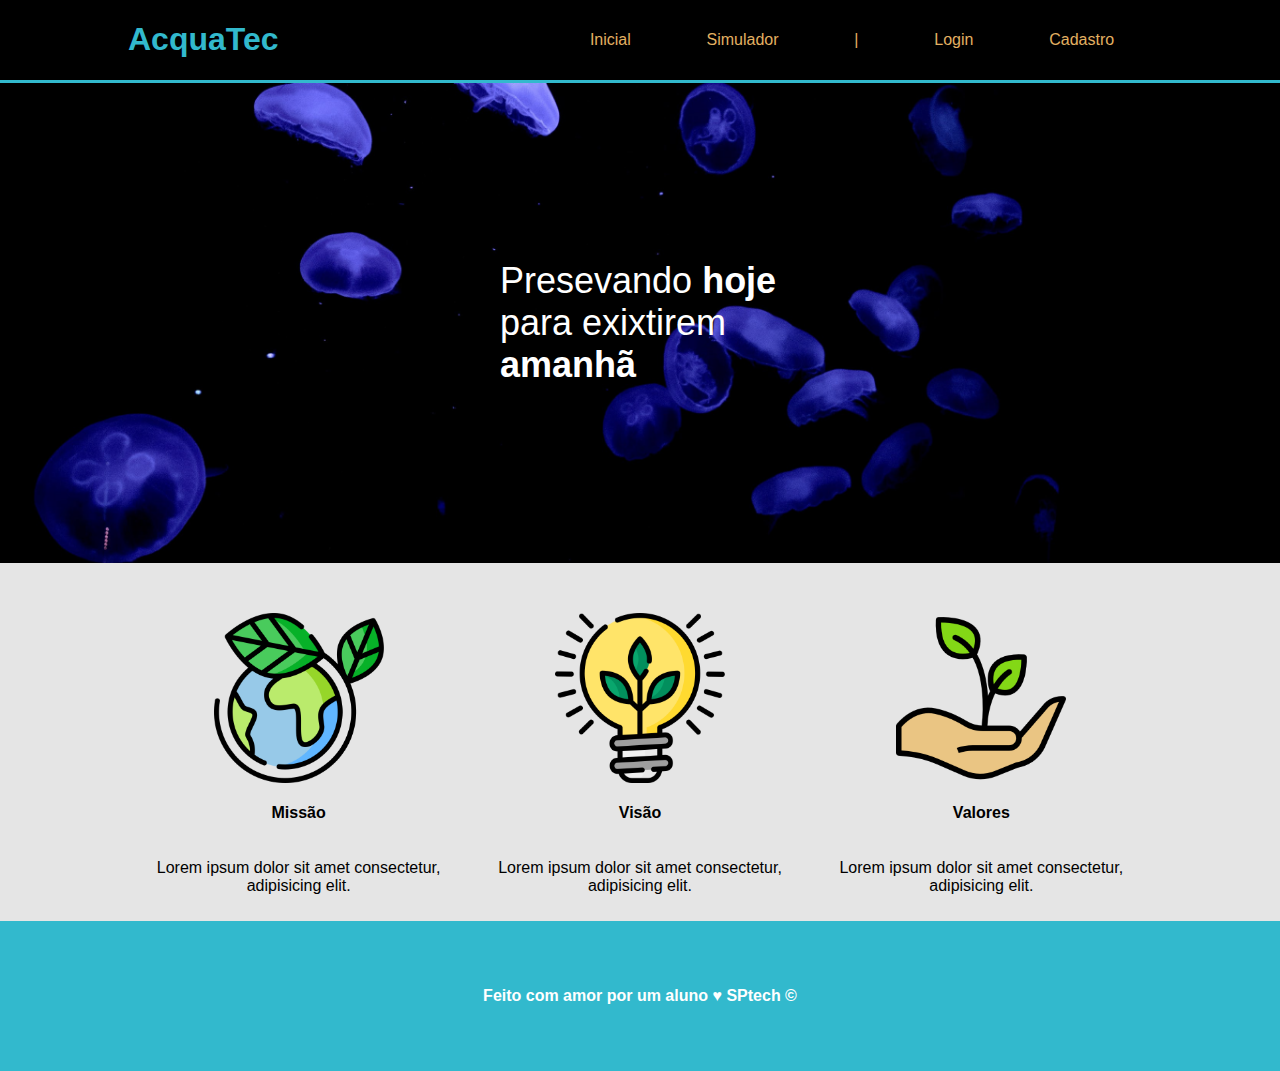
==== Index.html @ b9a816e0 "Atualizado" ====
<!DOCTYPE html>
<html lang="pt-br">

<head>
    <meta charset="UTF-8">
    <meta http-equiv="X-UA-Compatible" content="IE=edge">
    <meta name="viewport" content="width=device-width, initial-scale=1.0">
    <title>Acquatec</title>
    <link rel="stylesheet" href="Estilos.css">

</head>

<body>
    <div class="header">
            <div class="container">
                <h1>AcquaTec</h1>
                <ul class="navbar">
                    <li>Inicial</li>
                    <li>Simulador</li>
                    <li>|</li>
                    <li>Login</li>
                    <li>Cadastro</li>
                </ul>
            </div>
        </div>
    

        <div class="banner">
            <div class="container">
                <p> Presevando <span> hoje </span> para exixtirem <span> amanhã </span></p>
            </div>
        </div>

    <div class="social">
        <div class="container">
            <div class="boxes">
                <div class="box">
                    <img src="assets/imgs/planet-earth_color.png" alt="icone de missão">
                    <h4>Missão</h4>
                    <p> Lorem ipsum dolor sit amet consectetur, adipisicing elit.</p>      
                </div>
                <div class="box">
                    <img src="assets/imgs/lightbulb_color.png" alt="icone de Visão">
                    <h4>Visão</h4>
                    <p> Lorem ipsum dolor sit amet consectetur, adipisicing elit.</p>  
                </div>
                <div class="box">
                    <img src="assets/imgs/growth_color.png" alt="icone de Valores">
                    <h4>Valores</h4>
                    <p> Lorem ipsum dolor sit amet consectetur, adipisicing elit.</p>  
                </div>
            </div>
        </div>
    </div>

    <div class="footer">
        <div class="container">
            <h4> Feito com amor por um aluno &hearts; SPtech &copy; </h4>
        </div>
    </div>

</body>

</html>
---- Estilos.css ----
body{
    margin: 0;
    font-family: sans-serif;
    background-color: black;
}

.header{
    color: #32b9cd; 
    border-bottom: solid 3px #32b9cd;
    /* border: solid 3px green; */
}

.container{
    /* border: solid 3px yellow; */
    width: 80%;
    margin: auto;
}


.header .container{
    display: flex;
    justify-content: space-between;
}

.navbar{
    display: flex;
    width: 600px;
    justify-content: space-around;
    color: #e3b062;
    list-style: none;
    align-items: center;
}

.banner{ 
    /* border: solid 3px pink; */
    color: white;
    padding: 40px 0;
    height: 400px;
    background-image: url("assets/imgs/bg-jelly-fish-para_outras_pags.png");
    background-size: cover;
}

.banner .container{
  /*   border: solid 3px red; */
    height: 400px;
    display: flex;
    justify-content: center;
    align-items: center;
}

.banner p{
    /* border: solid 3px green; */
    font-size: 36px;
    width: 280px;
}

.banner .container span {
    font-weight: 800;
}

.social{
   /*  border: solid 3px green; */
    background-color: #e5e5e5;
}

.box img{
    width: 170px;
}

.social .container{
    /* border: solid 3px fuchsia; */
}

.social .container .boxes{
    /* border: solid 3px yellow; */
    display: flex;
}

.box{
    /* border: solid blue; */
    margin: 50px 10px 10px 10px;
    display: flex;
    flex-direction: column;
    align-items: center;
}

.social p{
    text-align: center;
}

.footer{
    background-color: #32b9cd;
    height: 150px;
    color: #fff;
    display: flex;
}

.footer .container{
    display: flex;
    justify-content: center;
}
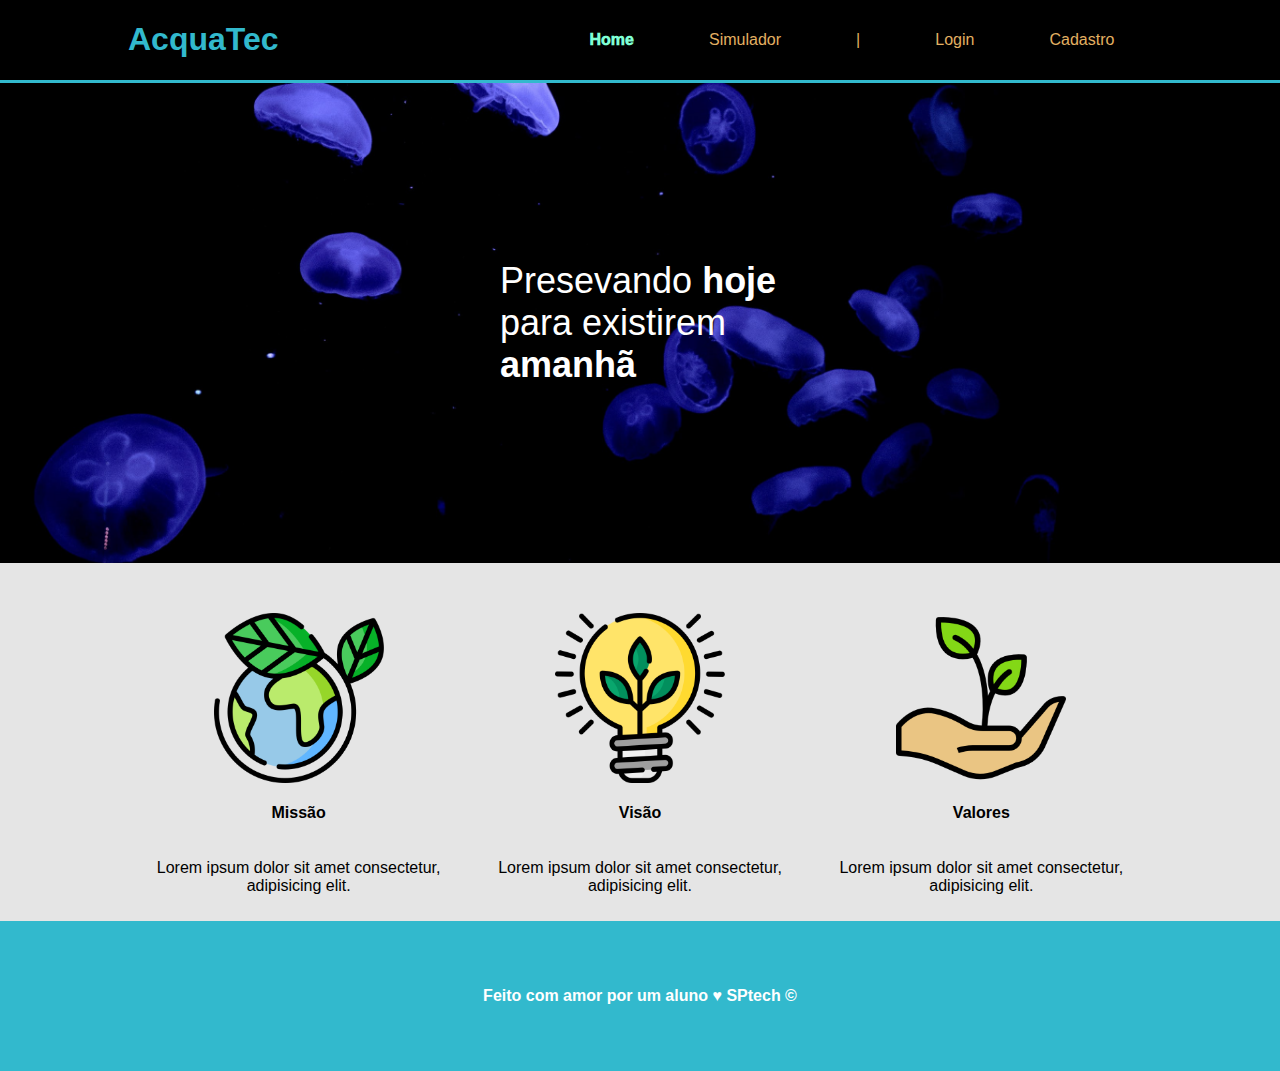
==== commit 6900bf24: "Pagina de Login" ====
--- a/Index.html
+++ b/Index.html
@@ -15,10 +15,10 @@
             <div class="container">
                 <h1>AcquaTec</h1>
                 <ul class="navbar">
-                    <li>Inicial</li>
+                    <li id="aqui">Home</li>
                     <li>Simulador</li>
                     <li>|</li>
-                    <li>Login</li>
+                    <li><a href="login.html">Login</a></li>
                     <li>Cadastro</li>
                 </ul>
             </div>
@@ -27,7 +27,7 @@
 
         <div class="banner">
             <div class="container">
-                <p> Presevando <span> hoje </span> para exixtirem <span> amanhã </span></p>
+                <p> Presevando <span> hoje </span> para existirem <span> amanhã </span></p>
             </div>
         </div>
 
--- a/Estilos.css
+++ b/Estilos.css
@@ -20,6 +20,16 @@
 .header .container{
     display: flex;
     justify-content: space-between;
+}
+
+.header ul #aqui {
+    font-weight: 1000;
+    color: aquamarine;
+}
+
+a{
+    color: #e3b062;
+    text-decoration: none;
 }
 
 .navbar{
